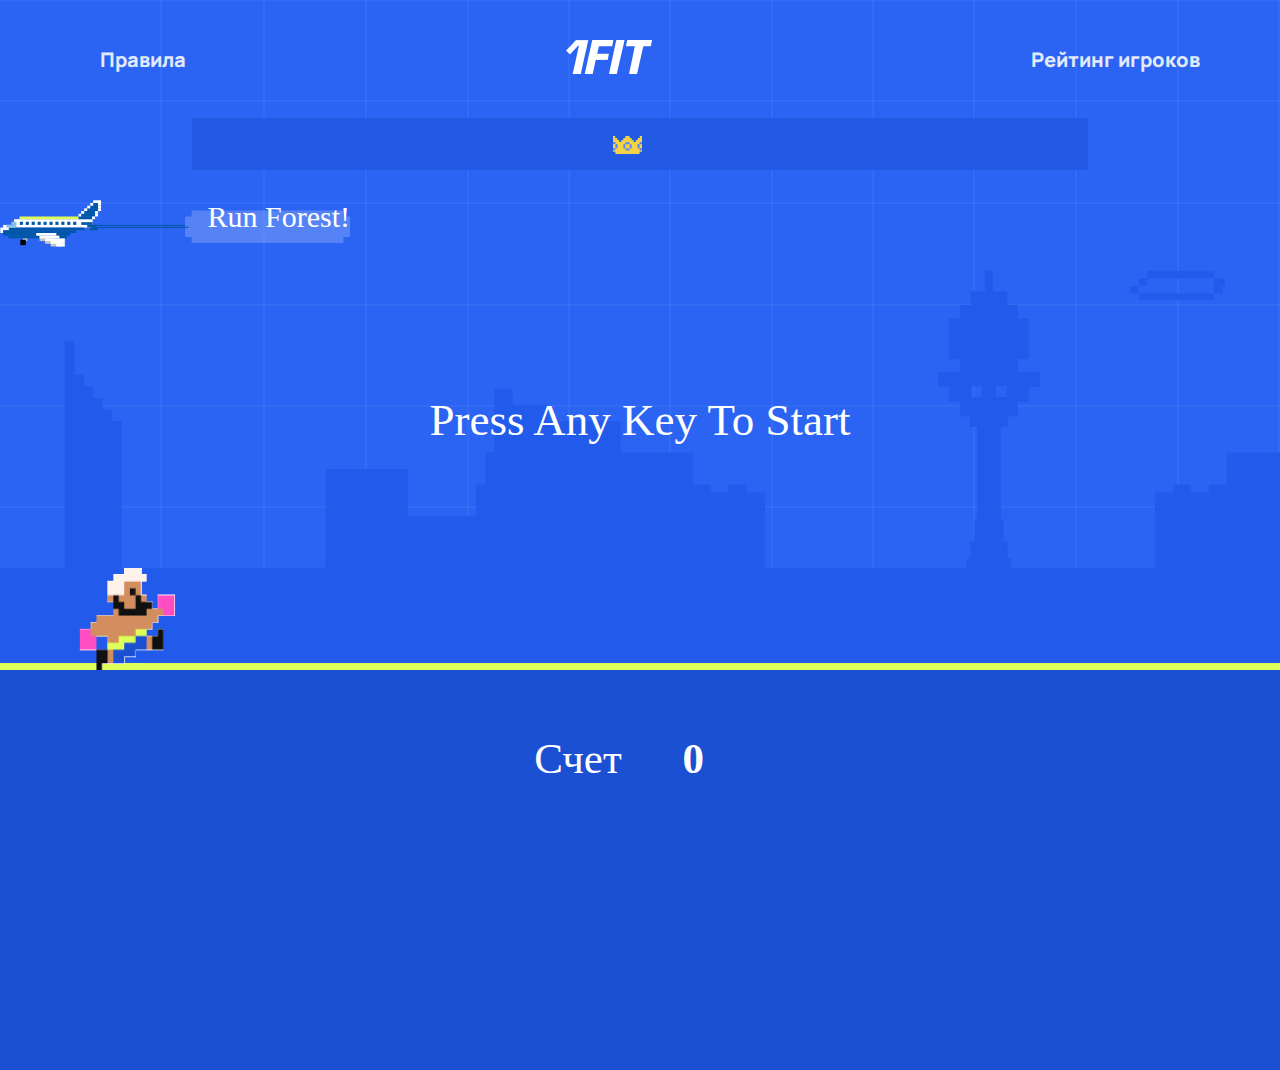
==== game.html @ c36871ee "feat(main page): layout" ====
<!DOCTYPE html>
<html lang="en">
<head>
  <meta charset="UTF-8">
  <meta http-equiv="X-UA-Compatible" content="IE=edge">
  <meta name="viewport" content="width=device-width, initial-scale=1.0">
  <title>Document</title>

  <link rel="preconnect" href="https://fonts.googleapis.com">
  <link rel="preconnect" href="https://fonts.gstatic.com" crossorigin>
  <link href="https://fonts.googleapis.com/css2?family=Manrope:wght@200;300;400;500;600;700;800&display=swap" rel="stylesheet">
  <link href="https://fonts.cdnfonts.com/css/superstar-2" rel="stylesheet">

  <link rel="stylesheet" href="game.css">
</head>
<body>
  <header>
    <a href="https://docs.google.com/document/d/1xgXl1b2WXGunCvOtAEMQn3PRVmFm6--5jACN4C07618/edit#heading=h.ckuqf3b0upjy " class="rule">Правила</a>
    <a href="index.html" class="logo"><img src="imgs/logo.png" alt=""></a>
    <a href="" class="rating">Рейтинг игроков</a>
  </header>
  <div class="username">
    <div class="username_container">
      <img src="imgs/cup.svg" alt="">
      <p id="top-player"></p>
      <b id="top-player-score"></b>
    </div>
  </div>
  <div class="world" data-world>
    <div class="start-screen" data-start-screen>Press Any Key To Start</div>
    <div class="cloud" id="cloud"></div>
    <div class="city" data-city></div>
    <div class="city" data-city></div>
    <div class="plane">
      <p class="plane-text" id="plane-text">Run Forest!</p>
    </div>
    <div class="ground" data-ground> </div>
    <div class="ground" data-ground> </div>
    <div class="dino" id="dino" data-dino></div>
  </div>
  <div class="score">Счет <b data-score>0</b></div>
  <div class="footer"></div>
  <div class="modal" id="modal-one">
    <div class="modal-bg modal-exit"></div>
    <div class="modal-container">
      <div class="header">
        <img src="imgs/logo.png" alt="">
      </div>
      <div class="modal-subcontainer">
        <div class="modal-score">
          <div class="modal-img">
            <p class="your-result">Твой результат: </p>
            <p class="your-score"><span class="score-span">10000</span> очков </p>
            <img src="imgs/lose.png" alt="">
          </div>
          <div class="modal-share">
            <img src="imgs/screen.svg" alt="">
            <p>НЕ ЗАБУДЬ ПОДЕЛИТЬСЯ В СТОРИС</p>
          </div>
        </div>
        <div class="modal-text">
          <p class="modal-title">Если бы ты строил ЛРТ,  то его бы уже закончили</p>
          <div class="modal-actions">
            <button id="playAgain" class="action">
              <img src="imgs/playAgain.png" alt="">
            </button>
            <button class="action">
              <img src="imgs/share.png" alt="">
            </button>
          </div>
        </div>
      </div>
      <button id="modal-close" class="modal-close modal-exit"><img src="imgs/close.svg" alt=""></button>
    </div>
  </div>


  <script src="game.js" type="module"></script>
</body>
</html>
---- game.css ----
*, *::before, *::after {
  box-sizing: border-box;
  user-select: none;
}

body {
  margin: 0;
  min-height: 100vh;
  overflow-y: hidden;
  background-color: #2B64F3;
  background-image: url("imgs/setka.png");

}
@media screen and (max-width: 980px){
  body {
    align-items: flex-start;
  }
}


header {
  display: flex;
  align-items: center;
  width: 100%;
  padding-left: 100px;
  padding-right: 80px;
  padding-top: 40px;
  justify-content: space-between;
}
header .rule, header .rating {
  text-decoration: none;
  color: #ffffff;
  opacity: 0.86;
  font-family: 'Manrope';
  font-style: normal;
  font-weight: 800;
  font-size: 20px;
}
@media screen and (max-width: 800px) {
  header {
    margin-bottom: 30px;
    padding-left: 20px;
    padding-right: 20px;
  }
  header a{
    font-size: 12px !important;
  }
  header .logo {
    width: 50px;
  }
  header .logo img {
    width: 100%;
  }
}

.username {
  width: 100%;
  display: flex;
  justify-content: center;
  margin-top: 40px;
}
.username_container {
  display: flex;
  align-items: center;
  background: #235AE3;
  width: 70%;
  justify-content: center;
  font-family: 'Manrope';
  font-style: normal;
  font-weight: 400;
  font-size: 26px;
  line-height: 134.1%;
  letter-spacing: -0.03em;
  color: #FFFFFF;
}
.username_container b {
  font-family: 'Superstar';
  font-style: normal;
  font-weight: 400;
  font-size: 32px;
  line-height: 100.3%;
  text-align: center;
  margin-left: 20px;
  color: #FFFFFF;
}
.username_container img {
  width: 30px;
  margin-right: 5px;
  margin-top: 4px;
}

@media screen and (max-width: 800px) {
  .username_container {
    height: 40px;
    width: 90%;
    justify-content: center;
    font-size: 12px;
  }
  .username_container b {
    font-size: 22px;
  }
  .username_container img {
    width: 18px;
  }
}
.world {
  overflow: hidden;
  position: relative;
  width: 100%;
  height: 500px;
}

@media screen and (max-width: 800px) {
  .world {
    height: 280px !important;
    width: 100%;
  }
}

.score {
  font-family: 'Superstar';
  font-style: normal;
  font-weight: 400;
  font-size: 43px;
  line-height: 100.3%;
  text-align: center;
  color: #FFFFFF;

  position: absolute;
  right: 45vw;
  bottom: 120px;
  z-index: 0;
}
.score b {
  margin-left: 50px;
}

@media screen and (max-width: 800px) {
  .score {
    bottom: 280px;
    font-size: 20px;
  }
  .score b {
    font-size: 20px;
    margin-left: 5px;
  }
}

.start-screen {
  font-family: 'Superstar';
  color: #FFFFFF;
  position: absolute;
  font-size: 5vmin;
  top: 50%;
  left: 50%;
  transform: translate(-50%, -50%);
}

.hide {
  display: none;
}

.ground {
  height: 7px;
  background-color: #DEFF57;
  --left: 0;
  position: absolute;
  width: 300%;
  bottom: 0;
  left: calc(var(--left) * 1%)
}

.dino {
  --bottom: 0;
  position: absolute;
  left: 6%;
  width: 100px;
  height: 25%;
  background-image: url("imgs/run 2.png");
  background-repeat: no-repeat;
  background-size: contain;
  background-position: bottom;
  bottom: calc(var(--bottom) * 1%);
}
@media screen and (max-width: 800px){
   .dino {
     width: 60px;
     height: 60px;
   }
}

.cactus {
  position: absolute;
  left: calc(var(--left) * 1%);
  height: 30%;
  bottom: 0;
}

@media screen and (max-width: 800px) {
  .cactus {
    height: 25%;
    left: calc(var(--left) * 2%);
  }
}

.cloud {
  background-image: url("imgs/cloud.png");
  background-repeat: no-repeat;
  width: 150px;
  height: 90px;
  position: absolute;
  top: 100px;
  right: 0;
  z-index: -3;
  /*animation: animateCloud 10s linear infinite;*/
}

@keyframes animateCloud {
  0% {
    right: 0;
  }
  100% {
    right: 110%;
  }
}

.city {
  background-image: url("imgs/city.png");
  height: 80%;
  position: absolute;
  --left: 0;
  width: 300%;
  background-repeat: round;
  bottom: 0;
  left: calc(var(--left) * 1%);
  z-index: -1;
}
@media screen and (max-width: 800px) {
  .city {

  }
}

@keyframes animateCity {
  0% {
    right: -200%;
  }
  100% {
    right: 120%;
  }
}


.plane {
  width: 350px;
  height: 100px;
  background-image: url("imgs/plane.svg");
  background-size: contain;
  background-repeat: no-repeat;

  font-size: 30px;
  font-family: 'Superstar';
  text-align: right;
  color: #fff;
}


.footer {
  width: 100%;
  height: 400px;
  background: #1B50D3;
  z-index: -1;
}
@media screen and (max-width: 800px){
  .footer {
    height: inherit;
  }
}



/* Modal*/
.modal {
  position: fixed;
  width: 100vw;
  height: 100vh;
  opacity: 0;
  visibility: hidden;
  transition: all 0.3s ease;
  top: 0;
  left: 0;
  display: flex;
  align-items: center;
  justify-content: center;
}
.modal.open {
  visibility: visible;
  opacity: 1;
  transition-delay: 0s;
}
.modal-bg {
  position: absolute;
  background: rgba(55, 55, 58, 0.66);
  width: 100%;
  height: 100%;
}
.modal-container {
  background: #2B64F3;
  position: relative;
  width: 50%;
  height: 580px;
  padding-left: 40px;
  padding-right: 40px;
}
/*@media screen and (max-width: 1760px) {*/
/*  .modal-container {*/
/*    width: 70%;*/
/*  }*/
/*}*/
@media screen and (max-width: 1700px) {
  .modal-container {
    width: 70%;
  }
}
@media screen and (max-width: 1200px) {
  .modal-container {
    width: 90%;
  }
}

.modal-container .header {
  width: 100%;
  text-align: center;
  margin-top: 20px;
}
.modal-container .modal-subcontainer {
  display: flex;
  justify-content: space-between;
}
.modal-subcontainer .modal-score {
  width: 50%;
  display: flex;
  flex-direction: column;
  justify-content: center;
  align-items: center;
  padding: 40px;
}
.modal-score .modal-img {
  display: flex;
  justify-content: center;
  align-items: center;
  flex-direction: column;
  padding: 10px;
  padding-top: 0;
  width: 400px;
  height: 300px;
  background-image: url("imgs/modalBg.png");
  background-size: contain;
  background-repeat: no-repeat;
}
.modal-img p {
  padding: 0;
  margin: 0;
}
.modal-img .your-result {
  font-family: 'Manrope';
  font-style: normal;
  font-weight: 800;
  font-size: 24px;
  line-height: 38px;
  color: #FFFFFF;
  opacity: 0.5;
}
.modal-img .your-score {
  font-family: 'Superstar';
  font-style: normal;
  font-weight: 400;
  font-size: 46px;
  line-height: 100.3%;
  color: #FFFFFF;
}
.modal-img img {
  width: 100px;
  margin-top: 20px;
}
.modal-share {
  display: flex;
  align-items: center;
  justify-content: center;
  width: 420px;

  margin-top: 20px;
  background: rgba(27, 80, 211, 0.53);

   font-family: 'Superstar';
  font-style: normal;
  font-weight: 400;
  font-size: 20px;
  line-height: 100.3%;
  color: #DEFF57;
}
.modal-share p {
  margin-left: 15px;
}
.modal-subcontainer .modal-text {
  width: 50%;
  padding: 40px;
}
.modal-title {
  font-family: 'Superstar';
  font-style: normal;
  font-weight: 400;
  font-size: 49px;
  line-height: 112.1%;
  color: #FFFFFF;
  padding: 0;
  margin: 0;
}

.modal-actions {
  margin-top: 40px;
}
.action {
  background: transparent;
  padding: 0;
  cursor: pointer;
  border: none;
  margin-bottom: 20px;
}
.play-again img {
  width: 100%;
  height: 100%;
}


.modal-close {
  position: absolute;
  right: 15px;
  top: 15px;
  outline: none;
  appearance: none;
  color: red;
  border: none;
  background: none;
  width: 47px;
  height: 47px;
  font-weight: bold;
  cursor: pointer;
}
.modal-close img{
  width: 100%;
  height: 100%;
}



@media screen and (max-width: 990px) {
  .modal-container .header {
    margin-bottom: 20px;
  }
  .modal-container {
    width: 100%;
    height: 100vh;
    padding: 0;
  }
  .modal-subcontainer {
    display: flex;
    flex-direction: column;
    align-items: center;
  }
  .modal-subcontainer .modal-text, .modal-subcontainer .modal-score {
    width: 90% !important;
    padding: 0;
  }
  .modal-text {
    margin-top: 10px;
    text-align: center;
  }
  .modal-share {
    position: absolute;
    bottom: 0px;
    width: 100%;
  }
  .modal-actions {
    display: flex;
    flex-direction: column;
  }
}
@media screen and (max-width: 610px) {
  .modal-score .modal-img {
    width: 300px;
    height: 230px;
  }
  .modal-img img {
    width: 60px;
  }
  .modal-title {
    font-size: 23px;
  }
  .modal-img .your-score {
    font-size: 30px;
  }
  .modal-img .your-result {
    font-size: 18px;
  }
  .modal-close {
    width: 35px;
  }
}
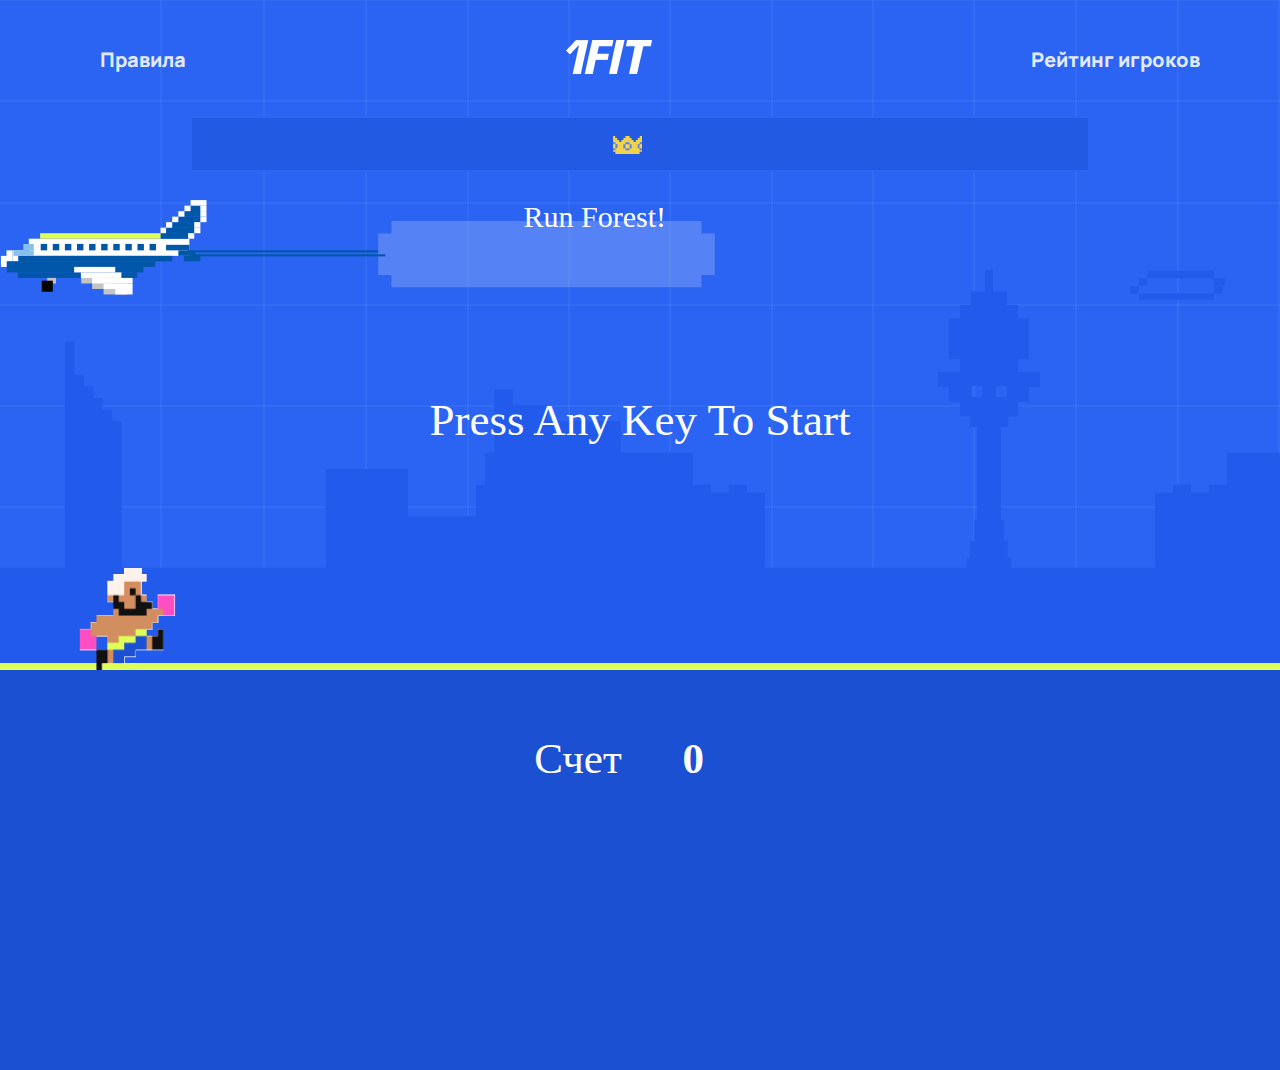
==== commit 4bad0d76: "feat(main page): layout" ====
--- a/game.html
+++ b/game.html
@@ -31,7 +31,7 @@
     <div class="cloud" id="cloud"></div>
     <div class="city" data-city></div>
     <div class="city" data-city></div>
-    <div class="plane">
+    <div class="plane" data-plane>
       <p class="plane-text" id="plane-text">Run Forest!</p>
     </div>
     <div class="ground" data-ground> </div>
--- a/game.css
+++ b/game.css
@@ -252,14 +252,15 @@
 
 
 .plane {
-  width: 350px;
-  height: 100px;
+  width: 715px;
+  height: 107px;
   background-image: url("imgs/plane.svg");
   background-size: contain;
   background-repeat: no-repeat;
 
   font-size: 30px;
   font-family: 'Superstar';
+  padding-right: 49px;
   text-align: right;
   color: #fff;
 }
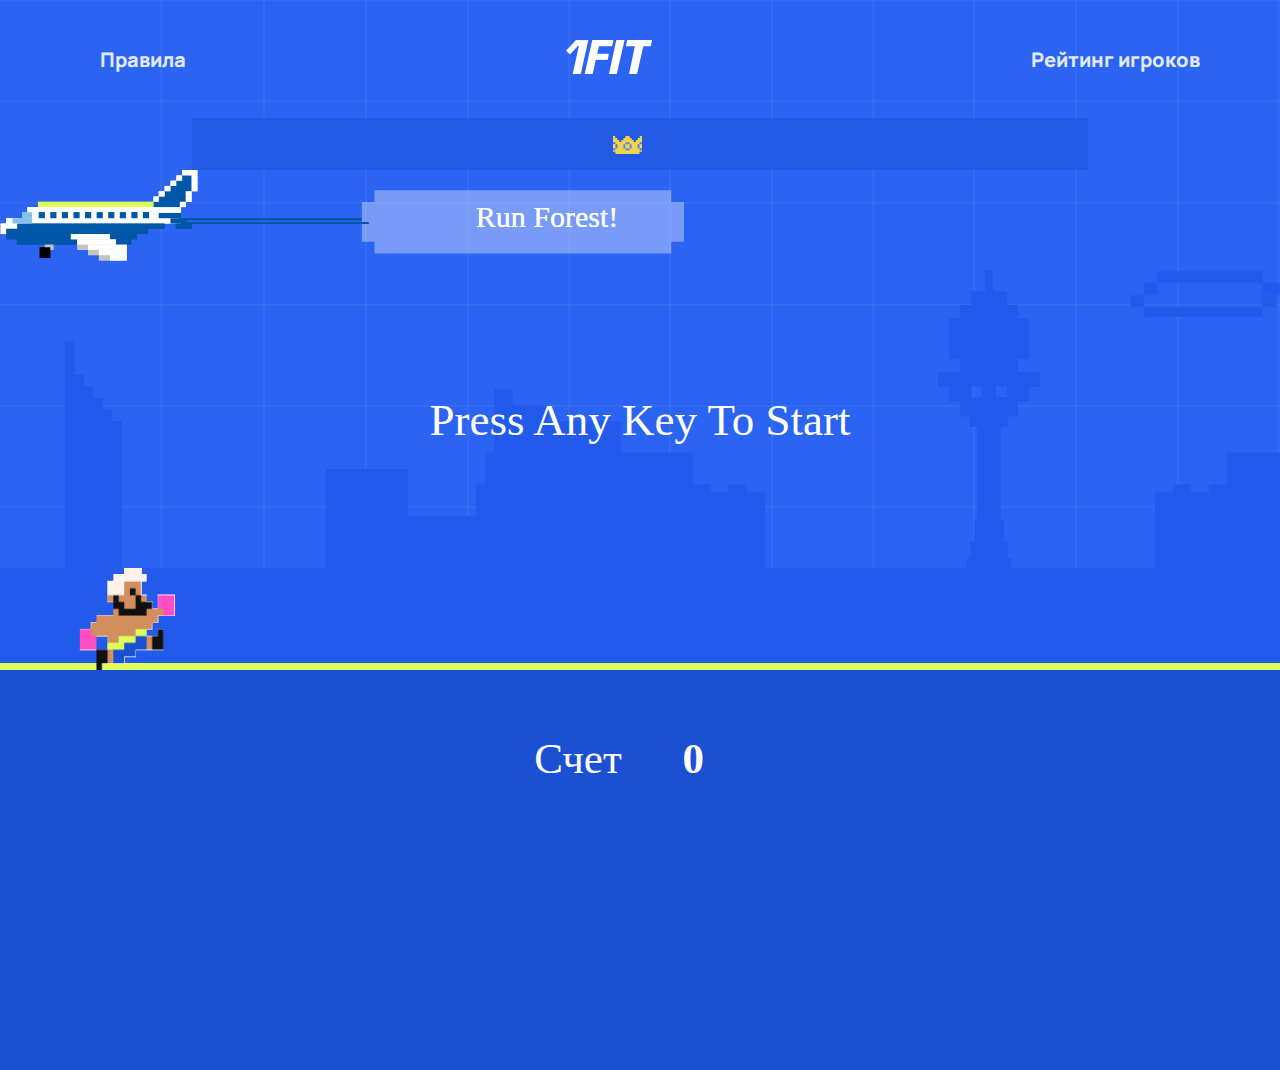
==== commit 9d2dc54c: "feat(main page): layout" ====
--- a/game.html
+++ b/game.html
@@ -32,7 +32,10 @@
     <div class="city" data-city></div>
     <div class="city" data-city></div>
     <div class="plane" data-plane>
-      <p class="plane-text" id="plane-text">Run Forest!</p>
+      <p class="plane-text" data-plane-text>Run Forest!</p>
+    </div>
+    <div class="plane" data-plane>
+      <p class="plane-text" data-plane-text>Run Forest!</p>
     </div>
     <div class="ground" data-ground> </div>
     <div class="ground" data-ground> </div>
--- a/game.css
+++ b/game.css
@@ -210,9 +210,16 @@
   height: 90px;
   position: absolute;
   top: 100px;
+  background-size: contain;
   right: 0;
   z-index: -3;
-  /*animation: animateCloud 10s linear infinite;*/
+  animation: animateCloud 10s linear infinite;
+}
+@media screen and (max-width: 800px) {
+  .cloud {
+    width: 74px;
+    height: 21px;
+  }
 }
 
 @keyframes animateCloud {
@@ -252,19 +259,41 @@
 
 
 .plane {
-  width: 715px;
-  height: 107px;
+  width: 684px;
+  height: 92px;
   background-image: url("imgs/plane.svg");
   background-size: contain;
   background-repeat: no-repeat;
 
   font-size: 30px;
   font-family: 'Superstar';
-  padding-right: 49px;
-  text-align: right;
+  padding-left: 351px;
+  text-align: left;
   color: #fff;
-}
-
+  position: absolute;
+  --left: -700px;
+  left: calc(var(--left) * 1%);
+
+}
+.plane-text {
+  width: 100%;
+  text-align: center;
+}
+
+@media screen and (max-width: 1350px) {
+  .plane {
+    padding-left: 410px;
+  }
+}
+
+@media screen and (max-width: 800px) {
+  .plane {
+    width: 362px;
+    height: 50px;
+    font-size: 17px;
+    padding-left: 183px;
+  }
+}
 
 .footer {
   width: 100%;
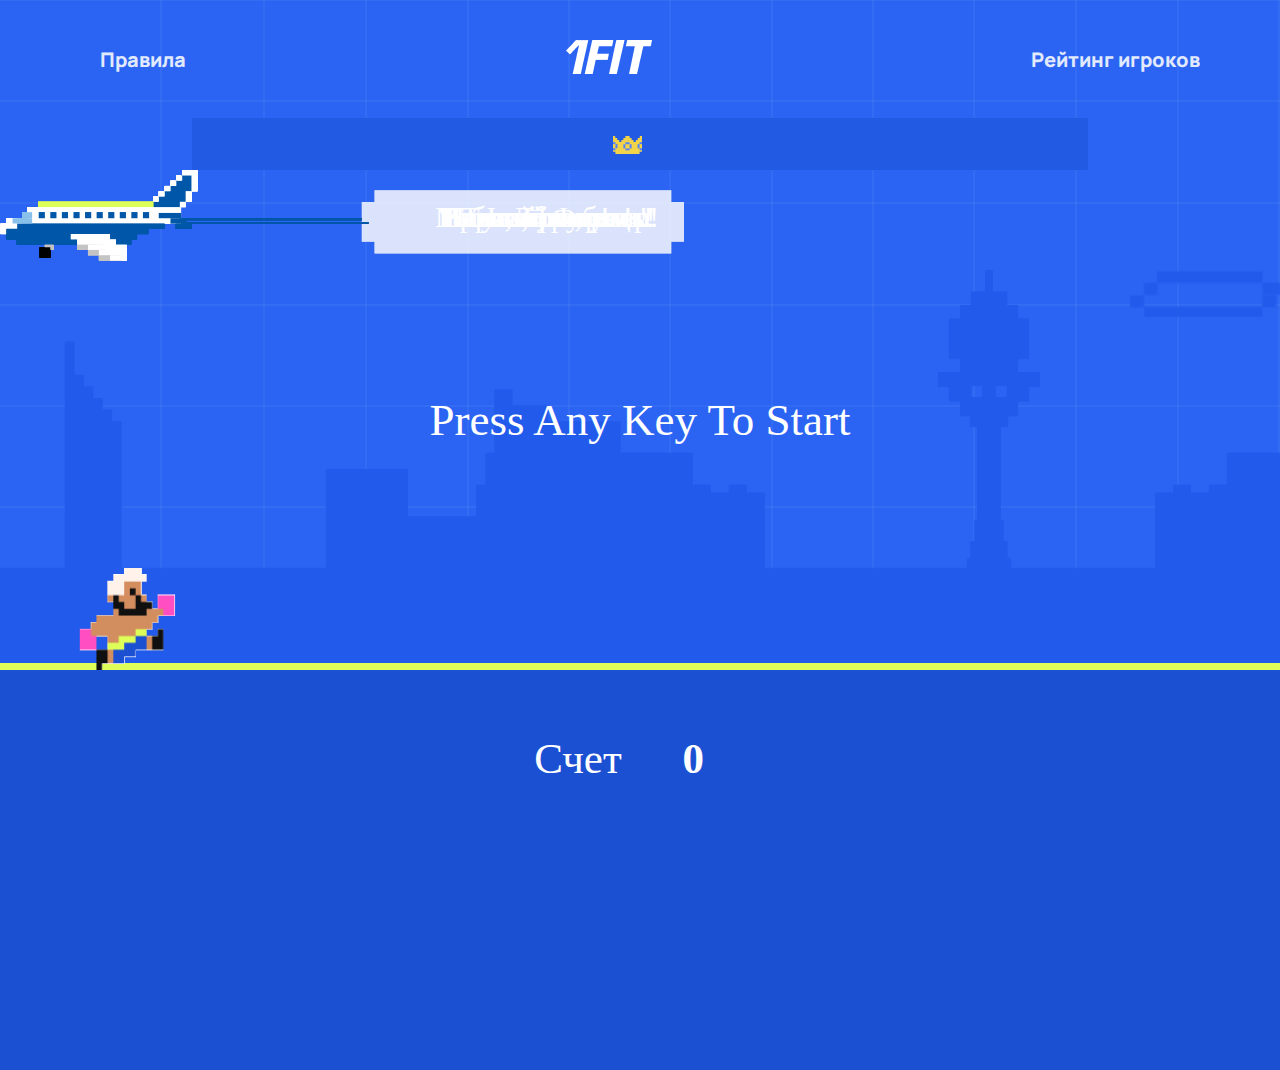
==== commit 0b7c5261: "feat(main page): layout" ====
--- a/game.html
+++ b/game.html
@@ -32,10 +32,28 @@
     <div class="city" data-city></div>
     <div class="city" data-city></div>
     <div class="plane" data-plane>
-      <p class="plane-text" data-plane-text>Run Forest!</p>
+      <p class="plane-text" data-plane-text>Just jump!</p>
     </div>
     <div class="plane" data-plane>
-      <p class="plane-text" data-plane-text>Run Forest!</p>
+      <p class="plane-text" data-plane-text>уан фииит</p>
+    </div>
+    <div class="plane" data-plane>
+      <p class="plane-text" data-plane-text>Беги,Лола,беги!</p>
+    </div>
+    <div class="plane" data-plane>
+      <p class="plane-text" data-plane-text>Накачай пальцы</p>
+    </div>
+    <div class="plane" data-plane>
+      <p class="plane-text" data-plane-text>Работай руками!</p>
+    </div>
+    <div class="plane" data-plane>
+      <p class="plane-text" data-plane-text>Ты сможешь!</p>
+    </div>
+    <div class="plane" data-plane>
+      <p class="plane-text" data-plane-text>Прыгай, Форест!</p>
+    </div>
+    <div class="plane" data-plane>
+      <p class="plane-text" data-plane-text>Марио, ты супер!</p>
     </div>
     <div class="ground" data-ground> </div>
     <div class="ground" data-ground> </div>
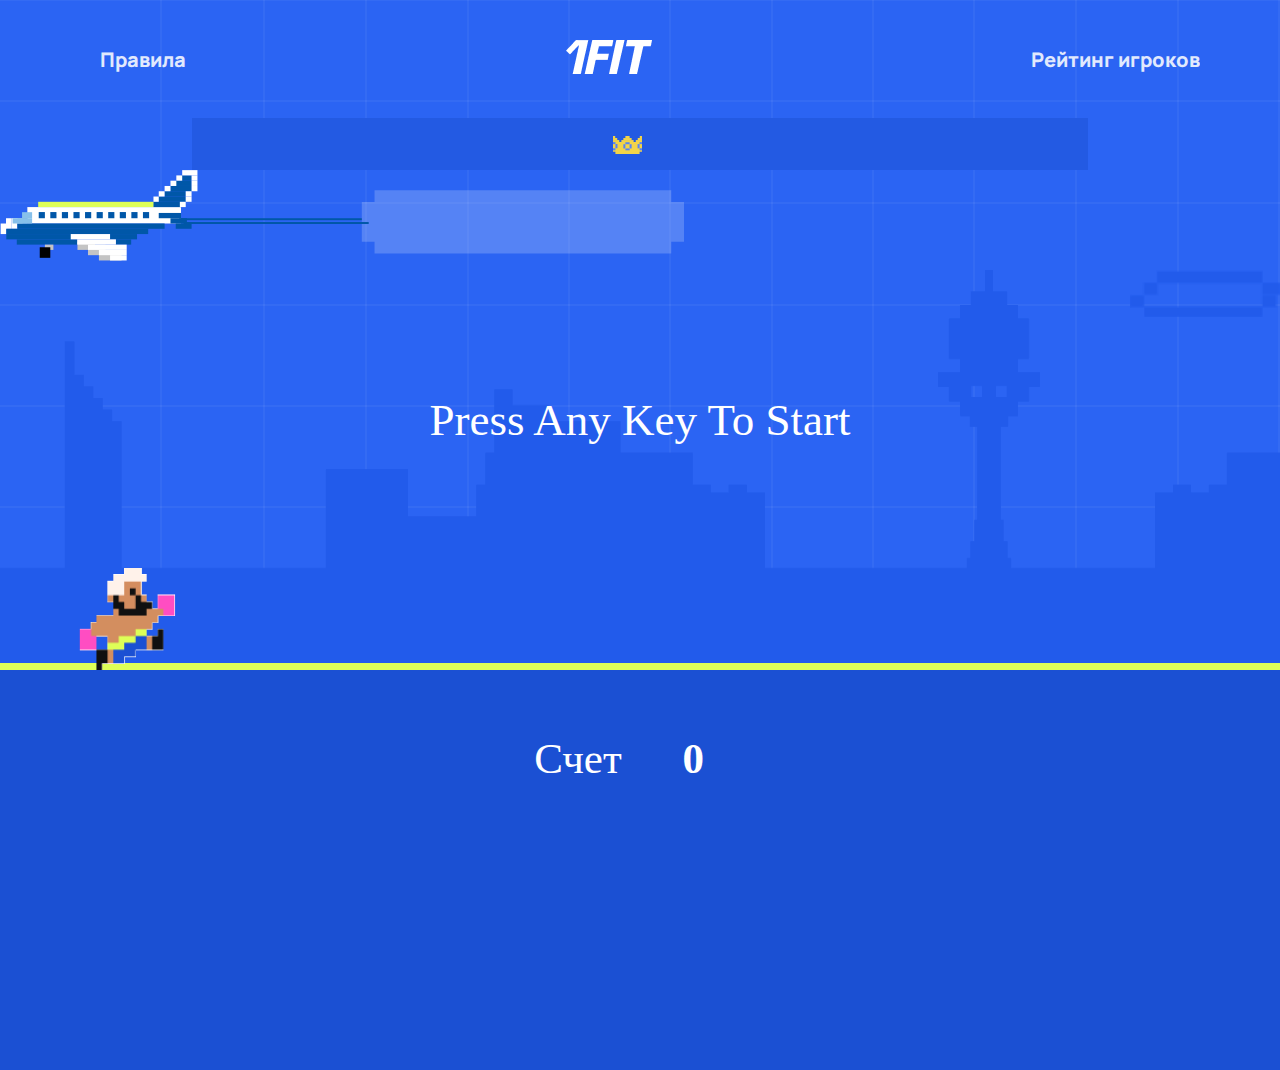
==== commit 1cb094d4: "feat(main page): layout" ====
--- a/game.html
+++ b/game.html
@@ -32,29 +32,9 @@
     <div class="city" data-city></div>
     <div class="city" data-city></div>
     <div class="plane" data-plane>
-      <p class="plane-text" data-plane-text>Just jump!</p>
+      <p class="plane-text" id="plane-text"></p>
     </div>
-    <div class="plane" data-plane>
-      <p class="plane-text" data-plane-text>уан фииит</p>
-    </div>
-    <div class="plane" data-plane>
-      <p class="plane-text" data-plane-text>Беги,Лола,беги!</p>
-    </div>
-    <div class="plane" data-plane>
-      <p class="plane-text" data-plane-text>Накачай пальцы</p>
-    </div>
-    <div class="plane" data-plane>
-      <p class="plane-text" data-plane-text>Работай руками!</p>
-    </div>
-    <div class="plane" data-plane>
-      <p class="plane-text" data-plane-text>Ты сможешь!</p>
-    </div>
-    <div class="plane" data-plane>
-      <p class="plane-text" data-plane-text>Прыгай, Форест!</p>
-    </div>
-    <div class="plane" data-plane>
-      <p class="plane-text" data-plane-text>Марио, ты супер!</p>
-    </div>
+
     <div class="ground" data-ground> </div>
     <div class="ground" data-ground> </div>
     <div class="dino" id="dino" data-dino></div>
--- a/game.css
+++ b/game.css
@@ -271,7 +271,7 @@
   text-align: left;
   color: #fff;
   position: absolute;
-  --left: -700px;
+  --left: 800px;
   left: calc(var(--left) * 1%);
 
 }
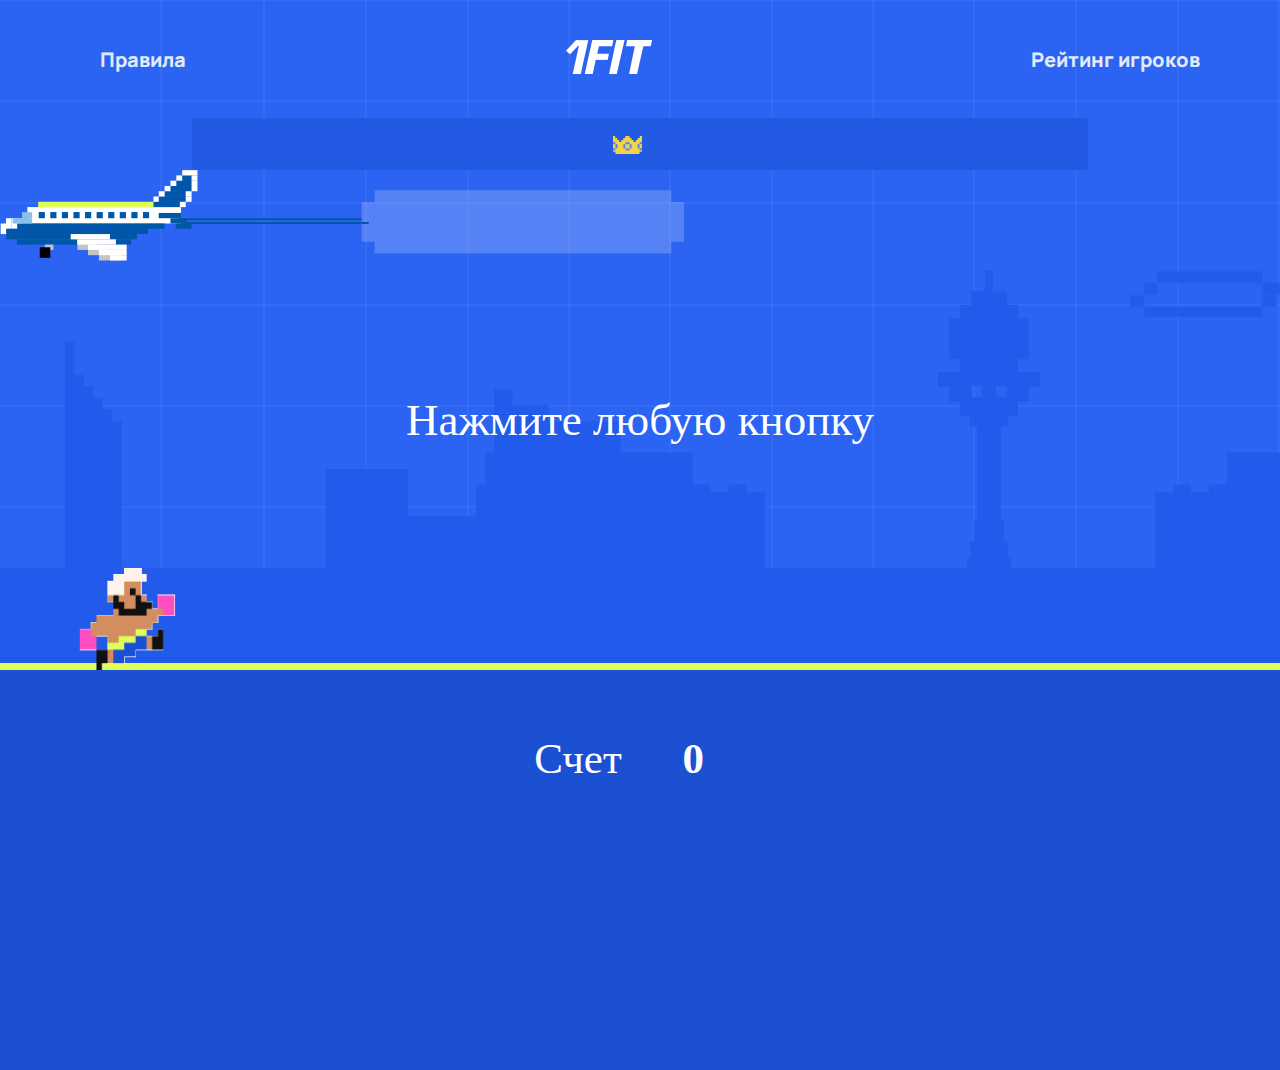
==== commit f5f8ca0a: "feat(main page): layout" ====
--- a/game.html
+++ b/game.html
@@ -27,7 +27,7 @@
     </div>
   </div>
   <div class="world" data-world>
-    <div class="start-screen" data-start-screen>Press Any Key To Start</div>
+    <div class="start-screen" data-start-screen>Нажмите любую кнопку</div>
     <div class="cloud" id="cloud"></div>
     <div class="city" data-city></div>
     <div class="city" data-city></div>
@@ -60,7 +60,7 @@
           </div>
         </div>
         <div class="modal-text">
-          <p class="modal-title">Если бы ты строил ЛРТ,  то его бы уже закончили</p>
+          <p class="modal-title" id="modal-title">Если бы ты строил ЛРТ,  то его бы уже закончили</p>
           <div class="modal-actions">
             <button id="playAgain" class="action">
               <img src="imgs/playAgain.png" alt="">
--- a/game.css
+++ b/game.css
@@ -137,11 +137,11 @@
 
 @media screen and (max-width: 800px) {
   .score {
-    bottom: 280px;
-    font-size: 20px;
+    bottom: 450px;
+    font-size: 30px;
   }
   .score b {
-    font-size: 20px;
+    font-size: 30px;
     margin-left: 5px;
   }
 }
